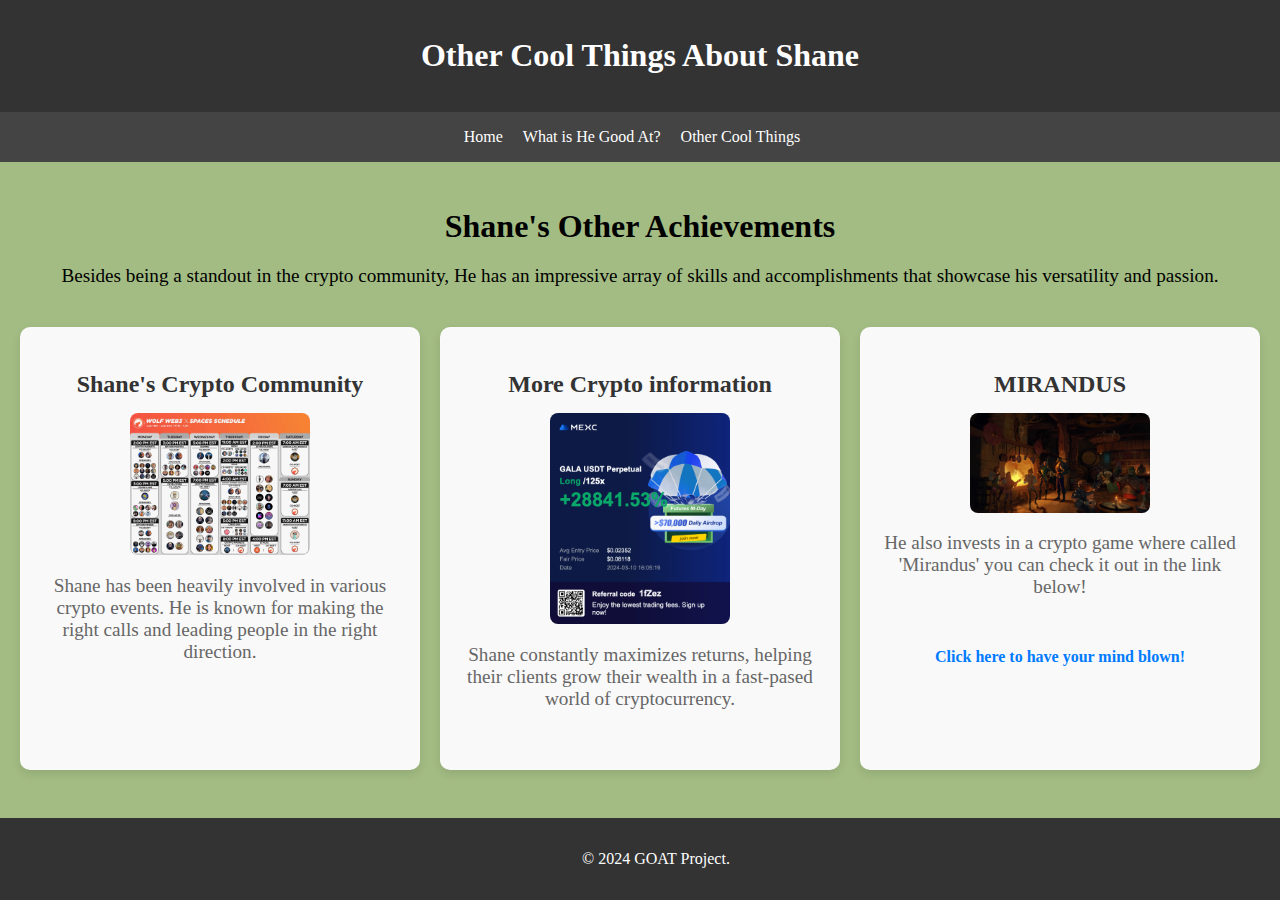
==== othercoolthings.html @ 8045b421 "Finished GOAT" ====
<!DOCTYPE html>
<html lang="en">
<head>
    <meta charset="UTF-8">
    <meta name="viewport" content="width=device-width, initial-scale=1.0">
    <title>Other Cool Things About Shane</title>
    
    <!-- Google Fonts -->
    <link rel="preconnect" href="https://fonts.googleapis.com">
    <link rel="preconnect" href="https://fonts.gstatic.com" crossorigin>
    <link href="https://fonts.googleapis.com/css2?family=Arsenal+SC:ital,wght@0,400;0,700;1,400;1,700&family=Playwrite+IN:wght@100..400&display=swap" rel="stylesheet">
    
    <!-- External CSS -->
    <link rel="stylesheet" href="styles.css">
</head>

<body>
    <header>
        <h1>Other Cool Things About Shane</h1>
    </header>

    <nav>
        <ul>
            <li><a href="index.html">Home</a></li>
            <li><a href="whatheisgoodat.html">What is He Good At?</a></li>
            <li><a href="othercoolthings.html">Other Cool Things</a></li>
        </ul>
    </nav>

    <section id="cool-things">
        <h2>Shane's Other Achievements</h2>
        <p>Besides being a standout in the crypto community, He has an impressive array of skills and accomplishments that showcase his versatility and passion.</p>

        <div class="grid-container">
            <div class="grid-item">
                <h3>Shane's Crypto Community</h3>
                <img src="images/HugeXspace.JPG"  alt="Shane being a speaker in a HUGE crypto space.">
                <p>Shane has been heavily involved in various crypto events. He is known for making the right calls and leading people in the right direction.</p>
            </div>

            <div class="grid-item">
                <h3>More Crypto information</h3>
                <img src="images/WINS.PNG" alt="Crypto wins">
                <p>Shane constantly maximizes returns, helping their clients grow their wealth in a fast-pased world of cryptocurrency.</p>
            </div>

            <div class="grid-item">
                <h3>MIRANDUS</h3>
                <img src="images/M1.JPG" alt="MIRANDUS">
                <p>He also invests in a crypto game where called 'Mirandus' you can check it out in the link below!</p>
                <a href="https://mirandus.game/"" target="_blank">Click here to have your mind blown!</a>
            </div>
        </div>
    </section>

    <footer>
        <p>&copy; 2024 GOAT Project.</p>
    </footer>
</body>
</html>
---- styles.css ----
/* Apply font family from Google Fonts */
body {
    font-family: "Baskervville SC", serif;
    background-color: #A3BC83;
    margin: 0;
    padding: 0;
}

header {
    background-color: #333;
    color: white;
    text-align: center;
    padding: 1rem;
}

nav {
    background-color: #444;
    color: white;
    padding: 1rem;
}

nav ul {
    list-style-type: none;
    padding: 0;
    margin: 0;
    text-align: center;
}

nav ul li {
    display: inline;
    margin-right: 1rem;
}

nav ul li a {
    color: white;
    text-decoration: none;
}

nav ul li a:hover {
    text-decoration: underline;
}

section {
    padding: 2rem;
    text-align: center;
}

img {
    display: block;
    margin-left: auto;
    margin-right: auto;
    width: 50%;
}

footer {
    background-color: #333;
    color: white;
    text-align: center;
    padding: 1rem;
    position: fixed;
    bottom: 0;
    width: 100%;
}

.logohover {
    cursor: default;
}

/* Add to your styles.css file */

/* Layout for the cool things section */
#cool-things {
    padding: 20px;
    text-align: center;
}

#cool-things h2 {
    font-size: 2em;
    margin-bottom: 20px;
}

#cool-things p {
    font-size: 1.2em;
    margin-bottom: 40px;
}

/* Grid layout for the items */
.grid-container {
    display: grid;
    grid-template-columns: repeat(auto-fit, minmax(300px, 1fr));
    gap: 20px;
}

.grid-item {
    background-color: #f9f9f9;
    padding: 20px;
    border-radius: 10px;
    box-shadow: 0 4px 8px rgba(0, 0, 0, 0.1);
    transition: transform 0.3s ease, box-shadow 0.3s ease;
}

.grid-item:hover {
    transform: translateY(-10px);
    box-shadow: 0 8px 16px rgba(0, 0, 0, 0.2);
}

.grid-item h3 {
    font-size: 1.5em;
    margin-bottom: 15px;
    color: #333;
}

.grid-item img {
    max-width: 100%;
    height: auto;
    border-radius: 8px;
    margin-bottom: 15px;
}

.grid-item p {
    font-size: 1.1em;
    color: #666;
}

.grid-item a {
    display: inline-block;
    margin-top: 10px;
    font-weight: bold;
    color: #007BFF;
    text-decoration: none;
    border-bottom: 2px solid transparent;
    transition: border-color 0.3s ease;
}

.grid-item a:hover {
    border-color: #007BFF;
}
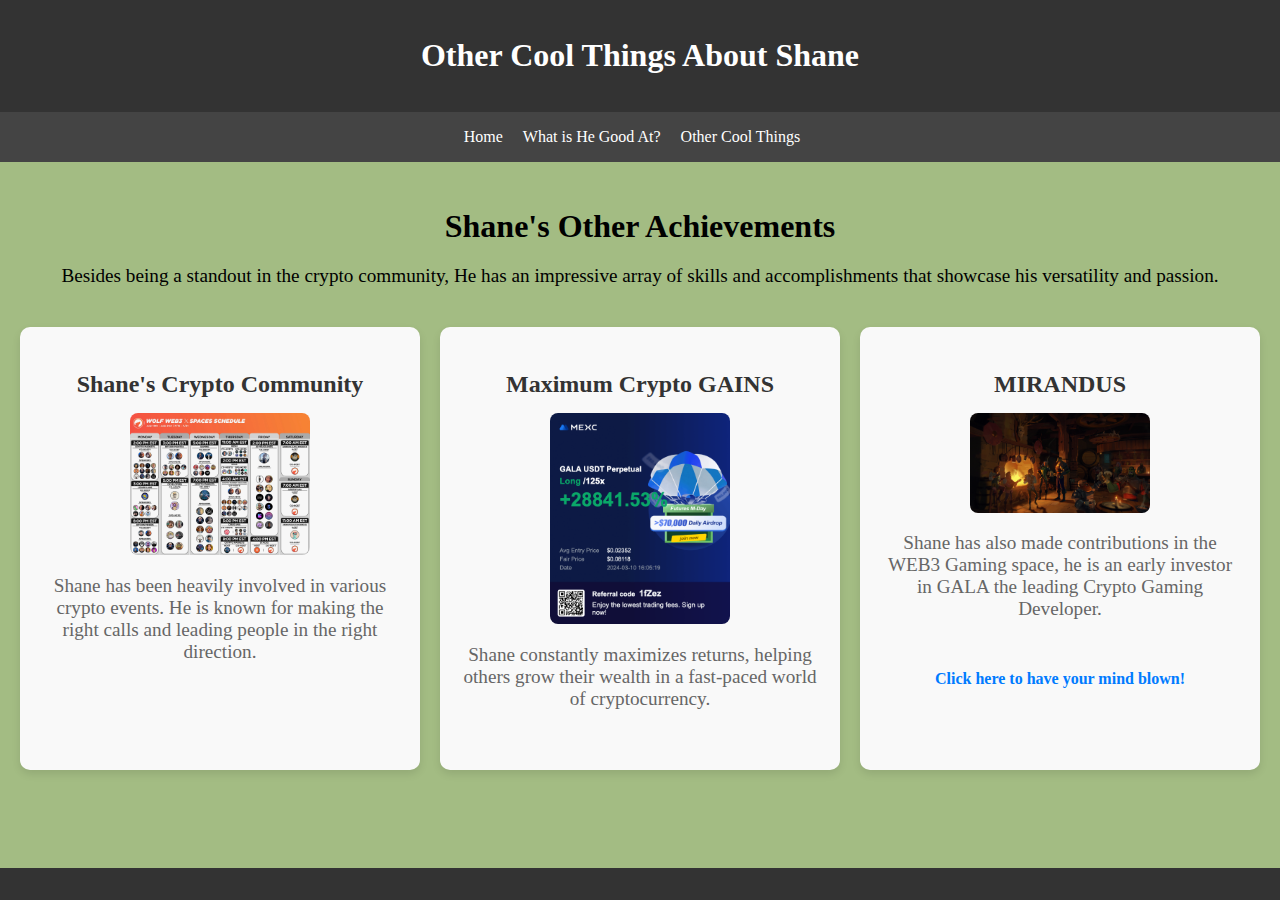
==== commit ca994c1a: "UPDATED" ====
--- a/othercoolthings.html
+++ b/othercoolthings.html
@@ -39,22 +39,21 @@
             </div>
 
             <div class="grid-item">
-                <h3>More Crypto information</h3>
+                <h3>Maximum Crypto GAINS</h3>
                 <img src="images/WINS.PNG" alt="Crypto wins">
-                <p>Shane constantly maximizes returns, helping their clients grow their wealth in a fast-pased world of cryptocurrency.</p>
+                <p>Shane constantly maximizes returns, helping others grow their wealth in a fast-paced world of cryptocurrency.</p>
             </div>
 
             <div class="grid-item">
                 <h3>MIRANDUS</h3>
                 <img src="images/M1.JPG" alt="MIRANDUS">
-                <p>He also invests in a crypto game where called 'Mirandus' you can check it out in the link below!</p>
+                <p>Shane has also made contributions in the WEB3 Gaming space, he is an early investor in GALA the leading Crypto Gaming Developer.</p>
                 <a href="https://mirandus.game/"" target="_blank">Click here to have your mind blown!</a>
             </div>
         </div>
     </section>
 
     <footer>
-        <p>&copy; 2024 GOAT Project.</p>
     </footer>
 </body>
 </html>
